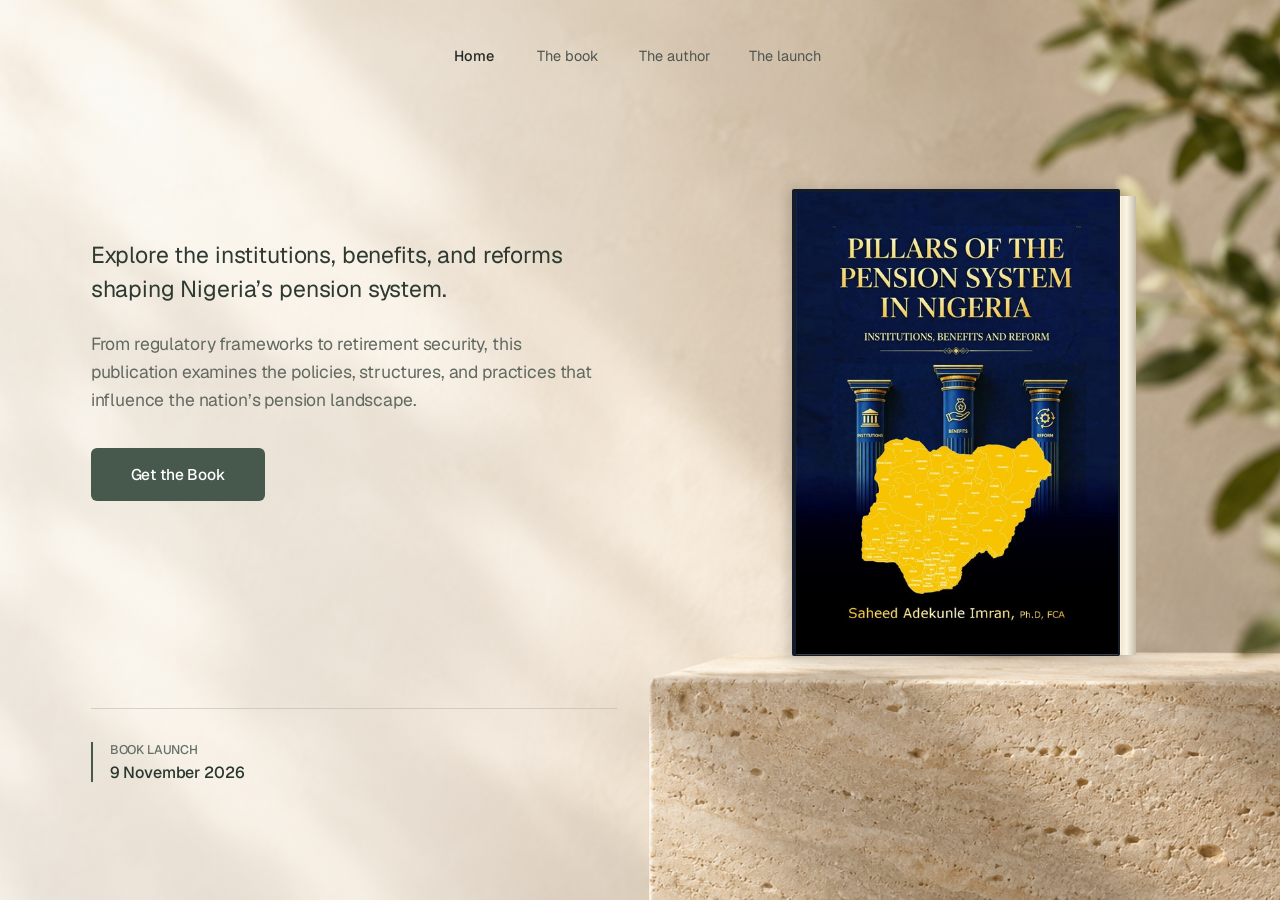
==== index.html @ 0a830f27 "Prepare static pension book site for staging" ====
<!doctype html>
<html lang="en-NG">
<head>
  <meta charset="utf-8">
  <meta name="viewport" content="width=device-width, initial-scale=1">
  <meta name="description" content="Explore the institutions, benefits, and reforms shaping Nigeria’s pension system. Pillars of the Pension System in Nigeria launches on 9 November 2026 in Lagos.">
  <meta name="theme-color" content="#f7f5f0">
  <title>Pillars of the Pension System in Nigeria</title>
  <link rel="preload" href="assets/fonts/geist-latin.woff2" as="font" type="font/woff2" crossorigin>
  <link rel="stylesheet" href="styles.css">
  <script src="navigation.js" defer></script>
</head>
<body class="page-home">
  <a class="skip-link" href="#main">Skip to content</a>
  <div class="site-shell">
    <div class="atmosphere home-atmosphere" aria-hidden="true">
      <img class="scene" src="assets/images/interior.webp" alt="" width="1536" height="1024" fetchpriority="high">
      <div class="scene-wash"></div>
    </div>
    <div class="navigation-layer">
    <header class="site-header" id="site-header">
      <p class="page-locator">Home</p>
      <button class="menu-toggle" type="button" aria-label="Open navigation" aria-expanded="false" aria-controls="primary-navigation" hidden>
        <span class="hamburger" aria-hidden="true"><span></span><span></span><span></span></span>
        <span class="close-icon" aria-hidden="true">&times;</span>
      </button>
      <nav class="primary-navigation" id="primary-navigation" aria-label="Main navigation">
        <a href="./" aria-current="page">Home</a>
        <a href="book.html">The book</a>
        <a href="author.html">The author</a>
        <a href="launch.html">The launch</a>
      </nav>
    </header>
    </div>
    <div class="menu-scrim" hidden aria-hidden="true"></div>
    <main class="home-main" id="main" tabindex="-1">
      <h1 class="visually-hidden">Pillars of the Pension System in Nigeria</h1>
      <p class="home-introduction">Explore the institutions, benefits, and reforms shaping Nigeria’s pension system.</p>
      <figure class="book-display">
        <span class="book-surface" aria-hidden="true">
          <img class="stone-scene" src="assets/images/interior.webp" alt="" width="1536" height="1024">
          <span class="stone-wash"></span>
          <span class="stone-fade"></span>
        </span>
        <img class="book-contact-shadow" src="assets/images/book-contact-shadow.svg" alt="" width="433" height="58" aria-hidden="true">
        <span class="book-shadow" aria-hidden="true"></span>
        <span class="book-pages" aria-hidden="true"></span>
        <span class="book-backing" aria-hidden="true"></span>
        <img class="book-cover" src="assets/images/book-cover.png" width="480" height="691" alt="The original navy-and-gold cover of Pillars of the Pension System in Nigeria: Institutions, Benefits and Reform, by Saheed Adekunle Imran, Ph.D, FCA." fetchpriority="high">
      </figure>
      <p class="home-description">From regulatory frameworks to retirement security, this publication examines the policies, structures, and practices that influence the nation’s pension landscape.</p>
      <div class="book-action">
        <!-- The approved acquisition destination is pending. Set no URL until confirmed. -->
        <button class="get-book" type="button" aria-controls="acquisition-status">Get the Book</button>
        <p class="visually-hidden" id="acquisition-status" role="status"></p>
        <noscript><p class="acquisition-status">Coming soon.</p></noscript>
      </div>
      <aside class="launch-announcement" aria-label="Book launch">
        <p class="announcement-label">BOOK LAUNCH</p>
        <p class="announcement-date"><time datetime="2026-11-09">9 November 2026</time><span class="announcement-city"> &nbsp;·&nbsp; Lagos, Nigeria</span></p>
      </aside>
    </main>
  </div>
</body>
</html>
---- styles.css ----
@font-face {
  font-family: Geist;
  src: url("assets/fonts/geist-latin.woff2") format("woff2");
  font-weight: 400 500;
  font-style: normal;
  font-display: swap;
}
:root {
  color-scheme: light;
  --ivory: #f7f5f0;
  --ink: #252a28;
  --green: #46594c;
  --focus-ring: #29372e;
  --muted: #5b645e;
  --gutter: 24px;
  font-family: Geist, Arial, sans-serif;
  font-synthesis: none;
  color: var(--ink);
  background: var(--ivory);
}
* { box-sizing: border-box; }
body, p, h1, figure { margin: 0; }
button, a { -webkit-tap-highlight-color: transparent; }
button { font: inherit; }
button, a { touch-action: manipulation; }
a { color: inherit; text-decoration: none; }
button { cursor: pointer; }
[hidden] { display: none !important; }
:focus-visible { outline: 2px solid var(--focus-ring); outline-offset: 4px; box-shadow: 0 0 0 4px var(--ivory); }
main:focus { outline: none; }
.visually-hidden {
  position: absolute; width: 1px; height: 1px; padding: 0; margin: -1px;
  overflow: hidden; clip-path: inset(50%); white-space: nowrap; border: 0;
}
.skip-link {
  position: fixed; top: 12px; left: 12px; z-index: 100;
  padding: 12px 18px; background: var(--ivory); color: var(--green);
  transform: translateY(-160%);
}
.skip-link:focus { transform: translateY(0); }
.site-shell { position: relative; isolation: isolate; min-height: 100svh; overflow: clip; }
.atmosphere { position: absolute; inset: 0; z-index: -1; overflow: hidden; pointer-events: none; }
.scene { position: absolute; object-fit: cover; }
.scene-wash { position: absolute; pointer-events: none; }
.home-atmosphere .scene { width: 100%; height: 900px; left: 0; top: 0; }
.home-atmosphere .scene-wash {
  width: 74.3056%; height: 900px; opacity: .71;
  background: linear-gradient(90deg, rgb(247 245 240 / .7), rgb(247 245 240 / .56) 46%, rgb(247 245 240 / .14) 77%, transparent);
}
.site-header { position: absolute; inset: 29px 0 auto; height: 54px; z-index: 20; }
.page-locator {
  position: absolute; left: 7.1528%; top: 18px;
  font-size: 14.2px; font-weight: 500; line-height: 20px; color: #59655e;
}
.page-home .page-locator { display: none; }
.primary-navigation {
  display: flex; align-items: center; gap: 34px;
  position: absolute; width: 372px; height: 54px; left: calc(50% - 186px); top: 0;
  font-size: 14.5px; line-height: 18.125px; color: #4f5551;
}
.primary-navigation a { display: flex; align-items: center; min-height: 44px; flex-shrink: 0; transition: color 140ms ease; }
.primary-navigation a:nth-child(1) { width: 49px; }
.primary-navigation a:nth-child(2) { width: 68px; }
.primary-navigation a:nth-child(3) { width: 76px; }
.primary-navigation a:nth-child(4) { width: 77px; }
.primary-navigation a[aria-current] { font-weight: 500; color: #252a28; }
.primary-navigation a:active { color: #273e2e; }
.menu-toggle { display: none; }
.home-main {
  position: relative; min-height: max(818px, 100svh);
  display: grid; grid-template-columns: minmax(0, 510px) 1fr;
  align-content: start; padding: 238px 7.0833% 36px;
}
.home-introduction { grid-column: 1; color: #2d3931; font-size: 23px; line-height: 34px; letter-spacing: -.15px; }
.home-description { grid-column: 1; margin-top: 24px; color: #626961; font-size: 17.5px; line-height: 28px; letter-spacing: -.15px; }
.book-action { grid-column: 1; margin-top: 34px; position: relative; }
.get-book {
  display: flex; align-items: center; justify-content: center;
  border: 0; border-radius: 6px; width: 174px; min-height: 53px;
  background: var(--green); color: #fff; font-size: 15.5px; font-weight: 500; line-height: 21px; letter-spacing: -.15px;
  transition: background-color 140ms ease;
}
.get-book:active { background: #29392f; }
.get-book:focus-visible { outline: 3px solid var(--focus-ring); }
.acquisition-status { position: absolute; top: calc(100% + 10px); left: 0; max-width: 100%; font-size: 14px; line-height: 22px; color: #3d4942; }
.book-display {
  position: absolute; left: 62.2222%; width: 25.1389%; isolation: isolate;
  /* The photo is cropped to 900px high. Track its stone surface as the crop changes. */
  top: calc(max(655px, calc(450px + 15.17vw)) - 36.1806vw);
}
.book-surface { display: none; }
.book-cover { width: 100%; height: auto; display: block; aspect-ratio: 362 / 521; object-fit: cover; }
.book-backing { position: absolute; z-index: -1; left: -4px; top: -3px; width: calc(100% + 6px); height: calc(100% + 4px); border-radius: 2px; background: #141c29; }
.book-pages { position: absolute; z-index: -2; left: 100%; top: 4px; width: 18px; height: calc(100% - 4px); border-radius: 2px; background: linear-gradient(90deg, #ebe0c7, #faf5e5 50%, #c4baa8); }
.book-pages::after { content: ""; position: absolute; left: 1px; top: 0; height: calc(100% - 2px); width: 2px; background: rgb(255 250 229 / .73); }
.book-shadow { position: absolute; z-index: -3; left: -9px; top: -2px; width: calc(100% + 20px); height: calc(100% + 5px); background: #1a1c1f; opacity: .17; filter: blur(6px); border-radius: 3px; }
.book-contact-shadow { position: absolute; z-index: -4; left: -35px; bottom: -32px; }
.launch-announcement { grid-column: 1; width: 526px; border-top: 1px solid rgb(184 184 173 / .54); margin-top: 207px; padding: 32px 0 0 19px; position: relative; }
.launch-announcement::before { content: ""; position: absolute; left: 0; top: 33px; width: 2px; height: 40px; background: var(--green); }
.announcement-label { font-size: 12.5px; font-weight: 500; line-height: 17px; color: #657168; letter-spacing: -.15px; }
.announcement-date { margin-top: 4px; font-size: 16px; font-weight: 500; line-height: 22px; color: #29372e; letter-spacing: -.15px; }
.announcement-city { display: none; }
@media (hover: hover) {
  .primary-navigation a:hover { color: #3a5b46; }
  .get-book:hover { background: #364a3b; }
  .menu-toggle:hover { background: rgb(70 89 76 / .07); }
}
@media (max-width: 1099px) {
  .site-header { inset: 19px var(--gutter) auto; height: 46px; }
  .page-locator, .page-home .page-locator { display: block; position: static; font-size: 14.5px; line-height: 21px; color: #3c4740; }
  .site-header { display: flex; align-items: center; justify-content: space-between; }
  .menu-toggle { position: relative; display: block; width: 44px; height: 44px; padding: 0; border: 0; background: transparent; color: #314035; flex-shrink: 0; border-radius: 3px; }
  .hamburger span { position: absolute; left: 12px; width: 20px; height: 1.8px; background: #344239; }
  .hamburger span:nth-child(1) { top: 14px; }
  .hamburger span:nth-child(2) { top: 21px; }
  .hamburger span:nth-child(3) { top: 28px; }
  .close-icon { display: none; font-size: 38px; line-height: 44px; font-weight: 400; }
  .menu-toggle:active { background: rgb(70 89 76 / .12); }
  .js .primary-navigation { display: none; }
  .nav-open .primary-navigation { display: flex; }
  .primary-navigation {
    position: absolute; top: 87px; left: 0; width: 100%; height: auto;
    flex-direction: column; gap: 8px; align-items: stretch; color: #4e5a50;
    padding-bottom: 32px; border-bottom: 1px solid rgb(203 211 201 / .57);
    font-size: 19px; line-height: 29px;
    max-height: calc(100dvh - 106px); overflow-y: auto;
  }
  .primary-navigation a:nth-child(n) { width: 100%; height: 62px; padding-left: 19px; position: relative; }
  .primary-navigation a:focus-visible { outline-offset: -4px; box-shadow: inset 0 0 0 4px var(--ivory); }
  .primary-navigation a[aria-current] { color: #26382b; }
  .primary-navigation a[aria-current]::before { content: ""; position: absolute; width: 2px; height: 18px; left: 0; top: 22px; background: #516b56; }
  .nav-open .site-header { position: fixed; }
  .nav-open .site-header::before {
    content: ""; position: absolute; z-index: -1; top: -19px; left: calc(-1 * var(--gutter));
    width: calc(100% + 2 * var(--gutter)); height: min(448px, 100dvh);
    background: var(--ivory); box-shadow: 0 12px 22px rgb(39 52 42 / .13);
  }
  .nav-open .site-header::after { content: ""; position: absolute; top: 65px; left: 0; width: 100%; height: 1px; background: rgb(214 219 210 / .86); }
  .nav-open .hamburger { display: none; }
  .nav-open .close-icon { display: block; }
  .menu-scrim { position: fixed; inset: 0; z-index: 10; background: rgb(247 245 240 / .76); }
  body.nav-open { overflow: hidden; }
  html:not(.js) .site-header { position: relative; margin: 19px var(--gutter) 0; inset: auto; height: 400px; }
  .home-main { display: flex; flex-direction: column; min-height: 100svh; padding: 129px var(--gutter) 72px; }
  .home-introduction { order: 0; color: #303b34; font-size: 23.6px; line-height: 32.5px; letter-spacing: 0; }
  .book-display { order: 1; position: relative; top: auto; left: auto; width: clamp(226px, calc(62.8571vw + 24.857px), 340px); margin: 88px auto 0; z-index: 0; }
  /* Anchor the original stone photograph to the book's base so they cannot drift apart. */
  .book-surface { display: block; position: absolute; inset: 0; z-index: -5; pointer-events: none; }
  .stone-scene { position: absolute; width: 1000px; height: 690px; max-width: none; object-fit: cover; left: -507px; bottom: -175px; opacity: .82; mask-image: linear-gradient(180deg, transparent, #000 14%); }
  .stone-wash, .stone-fade { position: absolute; width: 100vw; left: calc(50% - 50vw); }
  .stone-wash { top: -332px; height: 487px; background: linear-gradient(180deg, var(--ivory), rgb(247 245 240 / .99) 29%, rgb(247 245 240 / .85) 56%, rgb(247 245 240 / .47) 78%, transparent); }
  .stone-fade { top: calc(100% - 8px); height: 270px; background: linear-gradient(180deg, transparent, transparent 16%, rgb(247 245 240 / .66) 40%, var(--ivory) 57%, var(--ivory)); }
  .book-display::after { content: ""; position: absolute; z-index: -2; left: -2px; bottom: -7px; width: calc(100% + 7px); height: 12px; border-radius: 50%; background: rgb(40 37 28 / .24); filter: blur(6px); }
  .home-introduction, .home-description, .book-action, .launch-announcement { position: relative; z-index: 1; }
  .home-atmosphere { display: none; }
  .book-cover { aspect-ratio: 270 / 389; }
  .book-contact-shadow, .book-backing { display: none; }
  .book-shadow { top: 3px; left: -2px; width: calc(100% + 10px); height: calc(100% + 6px); opacity: 1; filter: none; border-radius: 0; background: rgb(42 48 43 / .22); box-shadow: 8px 12px 21px rgb(36 42 37 / .23); }
  .book-pages { top: 9px; left: calc(100% - 4px); height: calc(100% - 3px); width: 9px; border-radius: 0; background: linear-gradient(90deg, #f4f0e8, #aeb4af); }
  .book-pages::after { display: none; }
  .book-action { order: 2; margin-top: 72px; }
  .get-book { width: 100%; min-height: 54px; border-radius: 4px; line-height: 22px; letter-spacing: 0; }
  .home-description { order: 3; margin-top: 40px; color: #4f5a51; font-size: 17px; line-height: 27px; letter-spacing: 0; }
  .launch-announcement { order: 4; width: 100%; margin-top: 48px; padding: 28px 0 0; border-color: rgb(201 208 198 / .65); }
  .launch-announcement::before { display: none; }
  .announcement-label { font-size: 11.8px; line-height: 18px; color: #657468; letter-spacing: 0; }
  .announcement-date { font-size: 16.2px; line-height: 25px; color: #303d33; margin-top: 6px; letter-spacing: 0; }
  .announcement-city { display: inline; }
}
@media (max-width: 374px) {
  :root { --gutter: 20px; }
  .home-main { padding-bottom: 64px; }
  .home-introduction { font-size: 22.5px; }
  .book-display { margin-top: 64px; }
  .stone-wash { top: -339px; }
  .book-action { margin-top: 64px; }
}
@media (min-width: 600px) and (max-width: 1099px) {
  :root { --gutter: 44px; }
  .site-header { top: 25px; }
  .nav-open .site-header::before { top: -25px; height: 85px; box-shadow: none; }
  .nav-open .site-header::after { display: none; }
  .primary-navigation { width: 380px; max-width: 100%; top: 60px; left: auto; right: 0; background: var(--ivory); padding: 15px 24px 26px; border: 0; box-shadow: 0 12px 22px rgb(39 52 42 / .13); max-height: calc(100dvh - 85px); }
  .menu-scrim { top: 85px; }
  .home-main { min-height: 100svh; display: grid; grid-template-columns: 350px 1fr; padding: 164px 7.5521% 72px; }
  .home-introduction { grid-column: 1; font-size: 26.5px; line-height: 39px; }
  .book-display { position: absolute; left: 60.2865%; top: 265px; width: 32.9427%; margin: 0; }
  .stone-wash { left: -60.2865vw; top: -265px; height: calc(100% + 440px); background: linear-gradient(90deg, var(--ivory), rgb(247 245 240 / .99) 40%, rgb(247 245 240 / .88) 64%, rgb(247 245 240 / .42) 85%, rgb(247 245 240 / .05)); }
  .stone-fade { left: -60.2865vw; top: calc(100% - 5px); height: 245px; }
  .book-cover { aspect-ratio: 253 / 365; }
  .book-shadow { width: calc(100% + 10px); height: calc(100% + 8px); left: -3px; }
  .book-pages { width: 8px; top: 8px; height: calc(100% - 7px); }
  .book-action { margin-top: 72px; width: 320px; }
  .home-description { margin-top: 40px; font-size: 17.5px; line-height: 29px; }
  .launch-announcement { width: 353px; margin-top: 40px; padding-top: 27px; }
}
@media (min-width: 600px) and (max-width: 719px) {
  .home-main { grid-template-columns: minmax(0, 1fr) minmax(0, .72fr); gap: 0 32px; padding-left: 36px; padding-right: 36px; }
  .home-introduction { font-size: 24px; line-height: 35px; }
  .home-description, .launch-announcement, .book-action { width: 100%; }
  .book-display { width: 31%; left: 63%; }
  .stone-wash, .stone-fade { left: -63vw; }
}
/* Reading pages use real content flow; only photographic staging is layered. */
.editorial-atmosphere .scene { width: 120.48%; height: 1136.12px; left: -15.66%; top: -11.37px; object-fit: fill; }
.editorial-atmosphere .scene-wash { inset: 0; background: linear-gradient(90deg, rgb(248 246 240 / .99), rgb(248 246 240 / .97) 42%, rgb(248 246 240 / .87) 58%, rgb(248 246 240 / .54) 73%, rgb(248 246 240 / .08) 90%, rgb(248 246 240 / .02)); }
.editorial-main { min-height: max(818px, 100svh); position: relative; padding: 189px 7.1528% 80px; }
.page-title { font-weight: 500; font-size: 24px; line-height: 32px; letter-spacing: -.4px; }
.book-main .page-identity { max-width: 737px; }
.author-credit { display: flex; gap: 5px; margin-top: 14px; color: #687267; font-size: 14.8px; line-height: 22px; }
.author-name { color: var(--green); font-weight: 500; letter-spacing: -.12px; }
.reading-content { width: 686px; max-width: 100%; margin-top: 47px; color: var(--muted); font-size: 17px; line-height: 28px; letter-spacing: -.07px; }
.reading-content p + p { margin-top: 41px; }
.reading-content p:last-child { margin-top: 42px; }
.reading-lead { color: #303b33; font-size: 18.5px; line-height: 30px; letter-spacing: -.17px; }
.page-author .editorial-atmosphere .scene { display: none; }
.page-author .editorial-atmosphere .scene-wash { background: linear-gradient(90deg, rgb(247 245 240 / .76), rgb(242 239 231 / .44) 52%, rgb(234 228 215 / .38)); }
.author-main { padding-top: 185px; padding-bottom: 70px; }
.author-main .page-title { font-size: 29px; line-height: 39px; letter-spacing: -.52px; }
.author-credentials { color: var(--green); font-size: 14.5px; font-weight: 500; line-height: 22px; margin-top: 11px; }
.author-main .reading-content { width: min(646px, 52.35%); margin-top: 53px; font-size: 17.3px; line-height: 29px; letter-spacing: 0; }
.author-main .reading-lead { font-size: 19.2px; line-height: 32px; letter-spacing: 0; }
.author-main .reading-content p + p { margin-top: 48px; }
.author-main .reading-content p:last-child { margin-top: 48px; }
.portrait { position: absolute; top: 102px; right: 0; width: 42.3611%; height: calc(100% - 102px); min-height: 716px; z-index: -1; }
.portrait img { display: block; width: 100%; height: 100%; object-fit: cover; mask-image: linear-gradient(90deg, transparent, rgb(0 0 0 / .25) 12%, rgb(0 0 0 / .84) 30%, #000 42%); }
.portrait-left-wash { display: none; }
.launch-main { min-height: max(818px, 100svh); position: relative; padding: 223px 7.1528% 90px; }
.event-introduction { width: min(650px, 45.1389vw); max-width: 100%; color: #3d4942; font-size: 20px; line-height: 33px; letter-spacing: -.1px; }
.event-date { display: flex; flex-direction: column; position: absolute; top: 208px; left: 64.0972%; font-weight: 500; color: #4c5e50; }
.event-weekday { font-size: 15px; line-height: 23px; letter-spacing: 2.1px; }
.event-day { font-size: 144px; line-height: 150px; letter-spacing: -8px; margin: 10px 0 0 -19px; color: #334137; }
.event-month { font-size: 21.4px; line-height: 31px; letter-spacing: .85px; margin-top: 14px; }
.event-details { margin: 74px 0 0; border-top: 1px solid rgb(207 209 200 / .72); padding-top: 30px; width: min(628px, 43.6111vw); max-width: 100%; display: grid; grid-template-columns: repeat(2, minmax(0, 1fr)); gap: 62px 50px; }
.event-details dt { color: #667268; font-size: 12.2px; line-height: 18px; font-weight: 500; letter-spacing: .85px; }
.event-details dd { margin: 12px 0 0; color: #66716b; font-size: 17.1px; line-height: 26px; letter-spacing: -.12px; }
.event-details .confirmed { color: #28342d; font-weight: 500; }
@media (max-width: 1099px) {
  .editorial-atmosphere .scene { width: 1734.91px; height: 1136.12px; left: calc(50% - 1378.5px); top: -11.37px; opacity: .88; }
  .editorial-atmosphere .scene-wash { background: linear-gradient(180deg, rgb(247 245 240 / .885), rgb(247 245 240 / .86) 22%, rgb(247 245 240 / .91) 50%, rgb(247 245 240 / .96) 64%, var(--ivory) 74%, var(--ivory)); }
  .editorial-main { min-height: 100svh; padding: 155px var(--gutter) 64px; }
  .page-title { font-size: 24px; line-height: 32px; letter-spacing: 0; }
  .author-credit { gap: 6px; margin-top: 18px; }
  .author-credit > span:first-child { width: 21px; }
  .author-name { letter-spacing: 0; }
  .reading-content { width: 100%; margin-top: 56px; letter-spacing: 0; }
  .reading-content p + p, .reading-content p:last-child { margin-top: 36px; }
  .reading-lead { color: #303b34; letter-spacing: 0; }
  .page-author .editorial-atmosphere .scene { display: block; opacity: .5; }
  .page-author .editorial-atmosphere .scene-wash { background: linear-gradient(180deg, rgb(247 245 240 / .93), rgb(247 245 240 / .93) 20%, rgb(247 245 240 / .96) 45%, var(--ivory) 65%, var(--ivory)); }
  .author-main { padding-top: 153px; padding-bottom: 64px; }
  .author-main .page-title { font-size: 27px; line-height: 36px; letter-spacing: 0; }
  .author-credentials { margin-top: 10px; line-height: 23px; }
  .portrait { position: relative; z-index: 0; width: calc(100% + 2 * var(--gutter)); height: clamp(402px, calc(104.286vw + 68.286px), 540px); min-height: 0; top: auto; right: auto; margin: 64px calc(-1 * var(--gutter)) 0; }
  .portrait img { mask-image: linear-gradient(180deg, transparent, #000 11%, #000 72%, transparent); }
  .portrait-left-wash { display: block; position: absolute; top: 0; bottom: 0; left: 0; width: 18.72%; background: linear-gradient(90deg, rgb(247 245 240 / .9), rgb(247 245 240 / .4) 60%, transparent); }
  .author-main .reading-content { width: 100%; margin-top: 20px; font-size: 17.1px; line-height: 28.5px; }
  .author-main .reading-lead { color: #303b34; font-size: 19px; line-height: 31px; }
  .author-main .reading-content p + p, .author-main .reading-content p:last-child { margin-top: 36px; }
  .launch-main { display: flex; flex-direction: column; padding: 149px var(--gutter) 64px; min-height: 100svh; }
  .page-launch .editorial-atmosphere .scene { opacity: .94; }
  .page-launch .editorial-atmosphere .scene-wash { background: linear-gradient(180deg, rgb(247 245 240 / .82), rgb(247 245 240 / .7) 16%, rgb(247 245 240 / .73) 33%, rgb(247 245 240 / .9) 45%, rgb(247 245 240 / .97) 61%, var(--ivory) 74%, var(--ivory)); }
  .event-date { position: static; gap: 2px; }
  .event-weekday { letter-spacing: 0; }
  .event-day { font-size: 145px; line-height: 149px; margin: 0; letter-spacing: 0; }
  .event-month { font-size: 21px; line-height: 31px; margin: 0; letter-spacing: 0; }
  .event-introduction { margin-top: 48px; width: 100%; font-size: 19.4px; line-height: 32px; letter-spacing: 0; }
  .event-details { width: 100%; margin-top: 40px; padding-top: 32px; border-color: rgb(186 199 187 / .61); display: flex; flex-direction: column; gap: 28px; }
  .event-details > div { display: grid; grid-template-columns: 111px minmax(0, 1fr); gap: 20px; min-height: 28px; }
  .event-details dt { color: #647367; letter-spacing: 0; }
  .event-details dd { color: #657066; font-size: 16.6px; margin: 0; letter-spacing: 0; }
  .event-details .confirmed { color: #2b3c30; }
}
@media (max-width: 374px) {
  .book-main .reading-content { margin-top: 56px; }
  .author-main .page-title { font-size: 25px; }
  .portrait { margin-top: 56px; }
  .event-day { font-size: 132px; line-height: 141px; }
  .event-introduction { margin-top: 48px; }
  .event-details { margin-top: 40px; padding-top: 32px; gap: 24px; }
  .event-details > div { display: flex; flex-direction: column; gap: 7px; }
}
@media (min-width: 600px) and (max-width: 1099px) {
  .editorial-atmosphere .scene { left: calc(50% - 1299.5px); }
  .book-main { padding: 172px max(var(--gutter), calc((100% - 592px) / 2)) 72px; }
  .book-main .page-title { font-size: 29px; line-height: 41px; }
  .book-main .reading-content { max-width: 570px; margin-top: 56px; font-size: 18px; line-height: 30px; }
  .book-main .reading-lead { font-size: 19.5px; line-height: 32px; }
  .book-main .reading-content p + p, .book-main .reading-content p:last-child { margin-top: 47px; }
  .author-main { padding: 164px max(var(--gutter), calc((100% - 588px) / 2)) 72px; }
  .author-main .page-title { font-size: 29px; line-height: 39px; }
  .portrait { width: min(510px, 100%); height: 590px; margin: 56px auto 0; }
  .portrait img { mask-image: linear-gradient(180deg, transparent, #000 11%, #000 72%, transparent), linear-gradient(90deg, #000 94%, transparent); mask-composite: intersect; }
  .portrait-left-wash { width: 80px; }
  .author-main .reading-content { margin-top: 28px; font-size: 18px; line-height: 30px; }
  .author-main .reading-lead { font-size: 19.5px; line-height: 32px; }
  .author-main .reading-content p + p, .author-main .reading-content p:last-child { margin-top: 39px; }
  .launch-main { min-height: 835px; display: block; padding: 207px 9.375% 120px; }
  .event-date { position: absolute; top: 177px; left: 61.9792%; }
  .event-day { font-size: 126px; line-height: 134px; }
  .event-month { font-size: 17.5px; line-height: 27px; }
  .event-introduction { width: 57.05%; margin: 0; font-size: 21px; line-height: 34px; }
  .event-details { margin-top: 131px; padding-top: 42px; display: grid; grid-template-columns: repeat(2, minmax(0, 1fr)); gap: 69px 31px; }
  .event-details > div { display: flex; flex-direction: column; gap: 7px; }
}
@media (min-width: 600px) and (max-width: 719px) {
  .launch-main { padding-left: 36px; padding-right: 36px; }
  .event-date { left: 63%; }
  .event-day { font-size: 108px; }
  .event-month { font-size: 15px; }
}
@media (prefers-reduced-motion: reduce) {
  *, *::before, *::after { scroll-behavior: auto !important; transition: none !important; animation: none !important; }
}
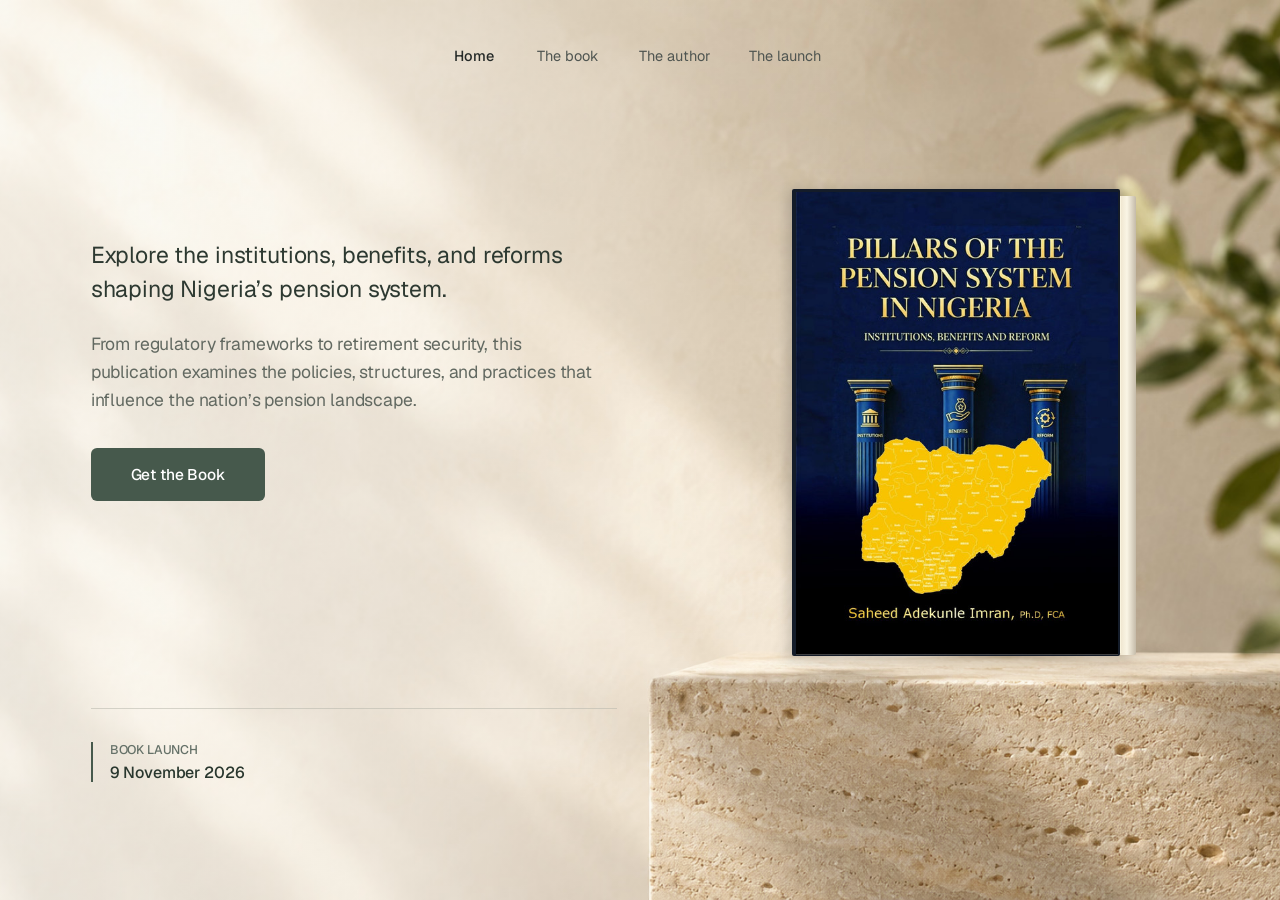
==== commit 4e131f01: "Optimize image delivery while preserving approved design" ====
--- a/index.html
+++ b/index.html
@@ -14,7 +14,12 @@
   <a class="skip-link" href="#main">Skip to content</a>
   <div class="site-shell">
     <div class="atmosphere home-atmosphere" aria-hidden="true">
-      <img class="scene" src="assets/images/interior.webp" alt="" width="1536" height="1024" fetchpriority="high">
+      <picture class="responsive-image">
+        <source media="(max-width: 1099px)" srcset="[data-uri]">
+        <source type="image/avif" srcset="assets/images/delivery/interior-1536.avif">
+        <source type="image/webp" srcset="assets/images/delivery/interior-1536.webp">
+        <img class="scene" src="assets/images/interior.webp" alt="" width="1536" height="1024" fetchpriority="high">
+      </picture>
       <div class="scene-wash"></div>
     </div>
     <div class="navigation-layer">
@@ -38,7 +43,12 @@
       <p class="home-introduction">Explore the institutions, benefits, and reforms shaping Nigeria’s pension system.</p>
       <figure class="book-display">
         <span class="book-surface" aria-hidden="true">
-          <img class="stone-scene" src="assets/images/interior.webp" alt="" width="1536" height="1024">
+          <picture class="responsive-image">
+            <source media="(min-width: 1100px)" srcset="[data-uri]">
+            <source type="image/avif" srcset="assets/images/delivery/interior-1536.avif">
+            <source type="image/webp" srcset="assets/images/delivery/interior-1536.webp">
+            <img fetchpriority="high" class="stone-scene" src="assets/images/interior.webp" alt="" width="1536" height="1024">
+          </picture>
           <span class="stone-wash"></span>
           <span class="stone-fade"></span>
         </span>
--- a/styles.css
+++ b/styles.css
@@ -41,6 +41,7 @@
 .site-shell { position: relative; isolation: isolate; min-height: 100svh; overflow: clip; }
 .atmosphere { position: absolute; inset: 0; z-index: -1; overflow: hidden; pointer-events: none; }
 .scene { position: absolute; object-fit: cover; }
+.responsive-image { display: contents; }
 .scene-wash { position: absolute; pointer-events: none; }
 .home-atmosphere .scene { width: 100%; height: 900px; left: 0; top: 0; }
 .home-atmosphere .scene-wash {
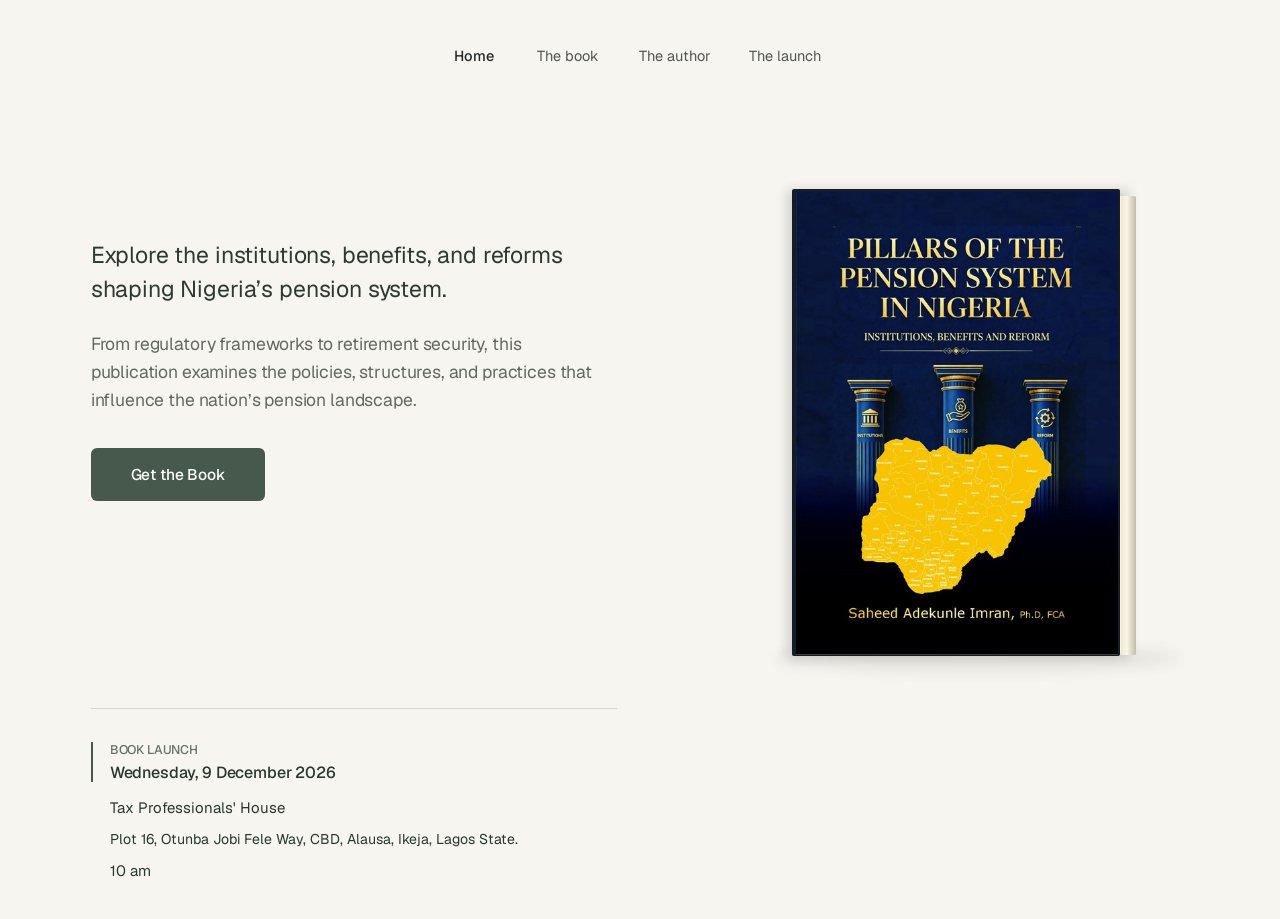
==== commit 042c4322: "Correct confirmed book launch date, venue and start time Use Wednesday, 9 December 2026 at 10 am and" ====
--- a/index.html
+++ b/index.html
@@ -3,7 +3,7 @@
 <head>
   <meta charset="utf-8">
   <meta name="viewport" content="width=device-width, initial-scale=1">
-  <meta name="description" content="Explore the institutions, benefits, and reforms shaping Nigeria’s pension system. Pillars of the Pension System in Nigeria launches on 9 November 2026 in Lagos.">
+  <meta name="description" content="Explore the institutions, benefits, and reforms shaping Nigeria’s pension system. Pillars of the Pension System in Nigeria launches on Wednesday, 9 December 2026 at 10 am at Tax Professionals' House, Plot 16, Otunba Jobi Fele Way, CBD, Alausa, Ikeja, Lagos State.">
   <meta name="theme-color" content="#f7f5f0">
   <title>Pillars of the Pension System in Nigeria</title>
   <link rel="preload" href="assets/fonts/geist-latin.woff2" as="font" type="font/woff2" crossorigin>
@@ -67,7 +67,9 @@
       </div>
       <aside class="launch-announcement" aria-label="Book launch">
         <p class="announcement-label">BOOK LAUNCH</p>
-        <p class="announcement-date"><time datetime="2026-11-09">9 November 2026</time><span class="announcement-city"> &nbsp;·&nbsp; Lagos, Nigeria</span></p>
+        <p class="announcement-date"><time datetime="2026-12-09">Wednesday, 9 December 2026</time><span class="announcement-city"> &nbsp;·&nbsp; Lagos, Nigeria</span></p>
+        <p class="announcement-venue">Tax Professionals' House<span class="event-address">Plot 16, Otunba Jobi Fele Way, CBD, Alausa, Ikeja, Lagos State.</span></p>
+        <p class="announcement-time"><time datetime="10:00">10 am</time></p>
       </aside>
     </main>
   </div>
--- a/styles.css
+++ b/styles.css
@@ -100,7 +100,10 @@
 .launch-announcement::before { content: ""; position: absolute; left: 0; top: 33px; width: 2px; height: 40px; background: var(--green); }
 .announcement-label { font-size: 12.5px; font-weight: 500; line-height: 17px; color: #657168; letter-spacing: -.15px; }
 .announcement-date { margin-top: 4px; font-size: 16px; font-weight: 500; line-height: 22px; color: #29372e; letter-spacing: -.15px; }
-.announcement-city { display: none; }
+.announcement-city { display: none; white-space: nowrap; }
+.announcement-venue { margin-top: 12px; font-size: 15px; line-height: 24px; color: #29372e; }
+.announcement-time { margin-top: 8px; font-size: 15px; line-height: 24px; color: #29372e; }
+.event-address { display: block; margin-top: 8px; font-size: .94em; font-weight: 400; line-height: 1.6; overflow-wrap: anywhere; }
 @media (hover: hover) {
   .primary-navigation a:hover { color: #3a5b46; }
   .get-book:hover { background: #364a3b; }
